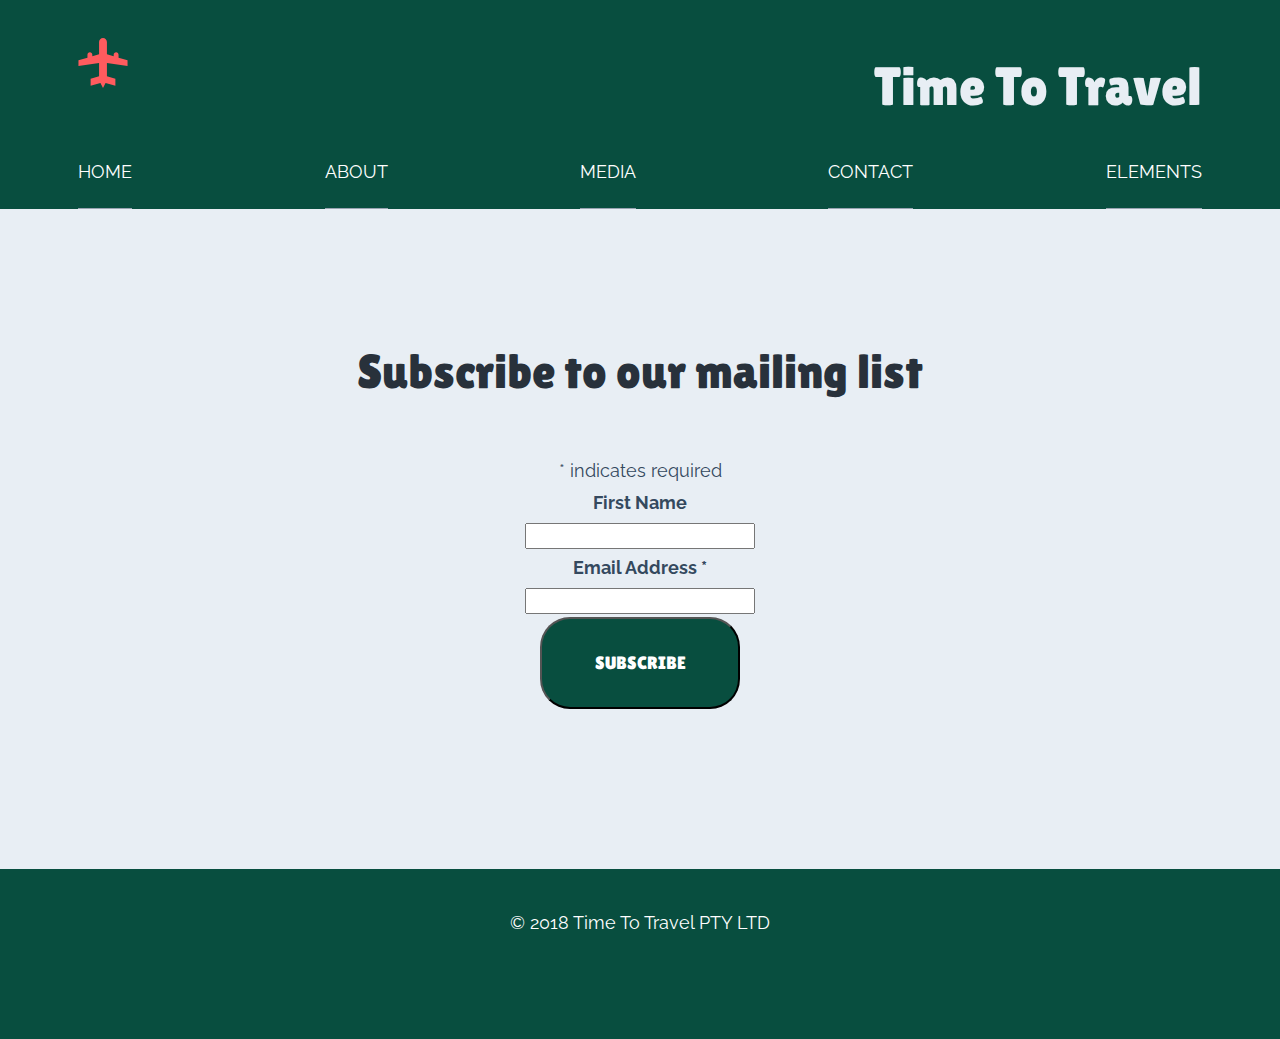
==== about.html @ f565399d "new page files" ====
<!doctype html>





<html>

<head>
    <meta charset="utf-8">
    <title>Great travel deals from It's Time To Travel</title>

    <meta name="description" content="FInd exclusive and boutique holidays with our amazing travel team">

    <meta name="viewport" content="width=device-width">

    <link rel="stylesheet" href="resources/css/normalize.css">

    <link rel="stylesheet" href="resources/css/main.css">

    <link rel="apple-touch-icon" sizes="180x180" href="resources/icons/apple-touch-icon.png">
    <link rel="icon" type="image/png" sizes="32x32" href="resources/icons/favicon-32x32.png">
    <link rel="icon" type="image/png" sizes="16x16" href="resources/icons/favicon-16x16.png">
    <link rel="manifest" href="resources/icons/site.webmanifest">
    <link rel="mask-icon" href="resources/icons/safari-pinned-tab.svg" color="#5bbad5">
    <link rel="shortcut icon" href="resources/icons/favicon.ico">
    <meta name="msapplication-TileColor" content="#2b5797">
    <meta name="msapplication-config" content="resources/icons/browserconfig.xml">
    <meta name="theme-color" content="#ffffff">

</head>

<body>

    <header>

        <div class="layout-wide">

            <div class="logo-wrapper">
                <a href="./">
                    <img alt="Time To Travel logo" src="resources/images/logo.svg" class="logo">

                </a>
            </div><!-- .logo-wrapper -->

            <div class="site-title">
                Time To Travel
            </div>
        </div>

    </header>
    <div class="navigation">
        <button class="nav-prompt">Open Navigation</button>

        <nav class="layout-wide nav-inner" aria-expanded="false">
            <ul>
                <li>
                    <a href="index.html">home</a>
                </li>
                <li><a href="about.html">about</a></li>
                <li>
                    <a href="media.html">media</a>
                <li>
                    <a href="contact.html">contact</a>
                <li>
                    <a href="elements.html">elements</a>
                </li>

            </ul>
        </nav>
    </div>

    <main>


        



    </main>

    <footer>
        <div class="footer-subscribe">
            <div class="layout-wide">
                <!-- Begin Mailchimp Signup Form -->

                <div id="mc_embed_signup">
                    <form action="https://sitelio.us19.list-manage.com/subscribe/post?u=d5d496cc6f6abfb8809a3e044&amp;id=b5d8bd3677"
                        method="post" id="mc-embedded-subscribe-form" name="mc-embedded-subscribe-form" class="validate"
                        target="_blank" novalidate>
                        <div id="mc_embed_signup_scroll">
                            <h2>Subscribe to our mailing list</h2>
                            <div class="indicates-required"><span class="asterisk">*</span> indicates required</div>
                            <div class="mc-field-group">
                                <label for="mce-FNAME">First Name </label>
                                <input type="text" value="" name="FNAME" class="" id="mce-FNAME">
                            </div>
                            <div class="mc-field-group">
                                <label for="mce-EMAIL">Email Address <span class="asterisk">*</span>
                                </label>
                                <input type="email" value="" name="EMAIL" class="required email" id="mce-EMAIL">
                            </div>
                            <div id="mce-responses" class="clear">
                                <div class="response" id="mce-error-response" style="display:none"></div>
                                <div class="response" id="mce-success-response" style="display:none"></div>
                            </div>
                            <!-- real people should not fill this in and expect good things - do not remove this or risk form bot signups-->
                            <div style="position: absolute; left: -5000px;" aria-hidden="true"><input type="text" name="b_d5d496cc6f6abfb8809a3e044_b5d8bd3677"
                                    tabindex="-1" value=""></div>
                            <div class="clear"><input type="submit" value="Subscribe" name="subscribe" id="mc-embedded-subscribe"
                                    class="button"></div>
                        </div>
                    </form>
                </div>
                <script type='text/javascript' src='//s3.amazonaws.com/downloads.mailchimp.com/js/mc-validate.js'></script>
                <script type='text/javascript'>(function ($) { window.fnames = new Array(); window.ftypes = new Array(); fnames[1] = 'FNAME'; ftypes[1] = 'text'; fnames[0] = 'EMAIL'; ftypes[0] = 'email'; fnames[3] = 'ADDRESS'; ftypes[3] = 'address'; fnames[4] = 'PHONE'; ftypes[4] = 'phone'; }(jQuery)); var $mcj = jQuery.noConflict(true);</script>
                <!--End mc_embed_signup-->

            </div>
        </div>

        <div class="footer-notices">
            <div class="layout-wide">
                <p class="copyright">&copy; 2018 Time To Travel PTY LTD</p>
            </div>
        </div>

    </footer>
    <script src="resources/js/css-var-polyfill.js"></script>

    <script src="resources/js/jquery.js"></script>

    <script src="resources/js/scripts.js"></script>


</body>


</html>
---- resources/css/main.css ----
@import url('https://fonts.googleapis.com/css?family=Lilita+One|Raleway');

/*------------------variables */

:root {

    /* fonts */
    --font-heading: 'Lilita One', cursive;
    --font-default: "Raleway", sans-serif;
  
    /* Colors */
    --color-green: #084e3f;
    --color-red: #ff5b5e;
    --color-deep-blue: #28313b;
    --color-light-grey: #97a4b1;
    --color-mid-blue: #34495e;
    --color-almost-white: #e8eef4;
  
    /* abstract colors out */
    --main-text-color: var(--color-mid-blue);
    --strong-text-color: var(--color-deep-blue);
    --alternative-text-color: var(--color-almost-white);
    --error-color: var(--color-red);
    --border-color: var(--color-light-grey);
    
    --secondary-bg-color: var(--color-almost-white);
    --alternative-bg-color: var(--color-green);
    
    /* measurements*/
    --padder: 3%;
    --spacer: 20px;
    --spacer-large: 80px;
    --transition-time: 0.3s;
  
    --area-wide: 1200px;
  
    /* font sizes */
    --font-size-site-title: 32px;
    --font-size-page-title: 40px;
    --font-size-section-title: 30px; 
    --font-size-sub-title: 24px;
    --font-size-heading-small: 16px;
  }

@media screen and (min-width: 800px){

    :root {
        --font-size-site-title: 54px;
        --font-size-page-title: 80px;
        --font-size-section-title: 48px;
    }
}


/*--------------------global defaults */

* {
    box-sizing: border-box;
}

body {
    font-family: var(--alternative-bg-color);
    color: var(--main-text-color);
    line-height: 1.8;
    font-size: 18px;
    font-family: var(--font-default);
}

img,
video { 
    max-width: 100%;
    height: auto;
}
/*--------------------headings and type */

h1,
h2,
h3,
h4,
h5 {
font-family: var(--font-heading);
color: var(--strong-text-color);
font-weight: normal;
}

h1 {
    font-size: var(--font-size-page-title);
}
h2 {
    font-size: var(--font-size-section-title);
}

h3 {
    font-size: var(--font-size-sub-title);
}
a {
    color: var(--error-color);
    transition: var(--transition-time);
}
a:hover {
    color: var(--strong-text-color);
}



/*--------------------layouts */
.layout-full-width,
.layout-wide {
    margin-bottom: var(--spacer-large);
}   
.layout-full-width {
    width: 100%;
}
.layout-wide {
    max-width: var(--area-wide);
    padding-left: var(--padder);
    padding-right: var(--padder);
    
    margin-left: auto;
    margin-right: auto;


    
}


/*--------------------header */

header {
    background-color: var(--alternative-bg-color);
    padding-top: var(--padder);
}
header .layout-wide {
    overflow: hidden;
    margin-bottom: 0%;
}
.logo-wrapper {
    width: 20%;
    float: left;
}

.logo {
    max-width: 50px;

}
.site-title {
    font-family: var(--font-heading);
    font-size: var(--font-size-site-title);
    color: var(--alternative-text-color);

    width: 80%;
    text-align: right;
    float: right;
}
    
/*--------------------navigation */
.navigation {
    background-color: var(--alternative-bg-color);

    position: sticky;
    top: 0;
    
}

.nav-prompt {
        width: 100%;
        background-color: var(--alternative-bg-color);
        color: white;
        border: none;
        border-top: 1px solid black;
        padding-top: var(--padder);
        padding-bottom: var(--padder);

}
.nav-inner {
    margin-bottom: 0;
}


.nav-inner ul {
    padding: 0;
    margin: 0;
    list-style: none;

}
.nav-inner li {
    text-align: center;
}
.nav-inner a {
    display: block;
    color: white;
    padding: var(--spacer) 0;
    text-decoration: none;
    text-transform: uppercase;
    border-bottom: 1px solid var(--border-color);
}
.nav-inner a:hover {
    color: var(--error-color);
}
@media screen and (min-width: 800px) {
    .nav-prompt {
        display: none;
    }
    .nav-inner ul {
        display: flex;
        justify-content: space-between;
    }
.nav-inner a {
    border-bottom: 2px soled transparent;
    }

}

@media screen and (max-width: 800px) {
    .nav-inner {
        overflow: hidden;
        transition: var(--transition-time);
    }
    .nav-inner[aria-expanded="true"] {
        max-height: 100vh;
    }
    .nav-inner[aria-expanded="false"] {
        max-height: 0;

    }
}

/*--------------------footer */

footer {
    background-color: var(--alternative-bg-color);

}
.footer-subscribe {
    background-color: var(--secondary-bg-color);
    padding-top: var(--spacer-large);
    padding-bottom: var(--spacer-large);
    text-align: center;
}
.footer-notices {
    padding-top: var(--spacer);
    padding-bottom: var(--spacer);

}
.footer-notices {
    margin-bottom: 0;
    text-align: center;

}
.copyright {
    color:#fff;

}
/*--------------------forms */
label {
    display: block;
    font-weight: bold;
}

input [type="text"] ,
input [type="email"] {
    border-color: 1px solid var(--border-color);
    border-radius: 4px;
    padding: 10px;
    width: 480px;
    max-width: 100%;
    margin-bottom: var(--spacer);

}

input[type="submit"]{
    font-family: var(--font-heading);
    text-transform: uppercase;
    background-color: var(--alternative-bg-color);

    border-radius: 30px;
    padding: var(--padder);
    min-width: 200px;

    color: white;


}
/*--------------------modules */
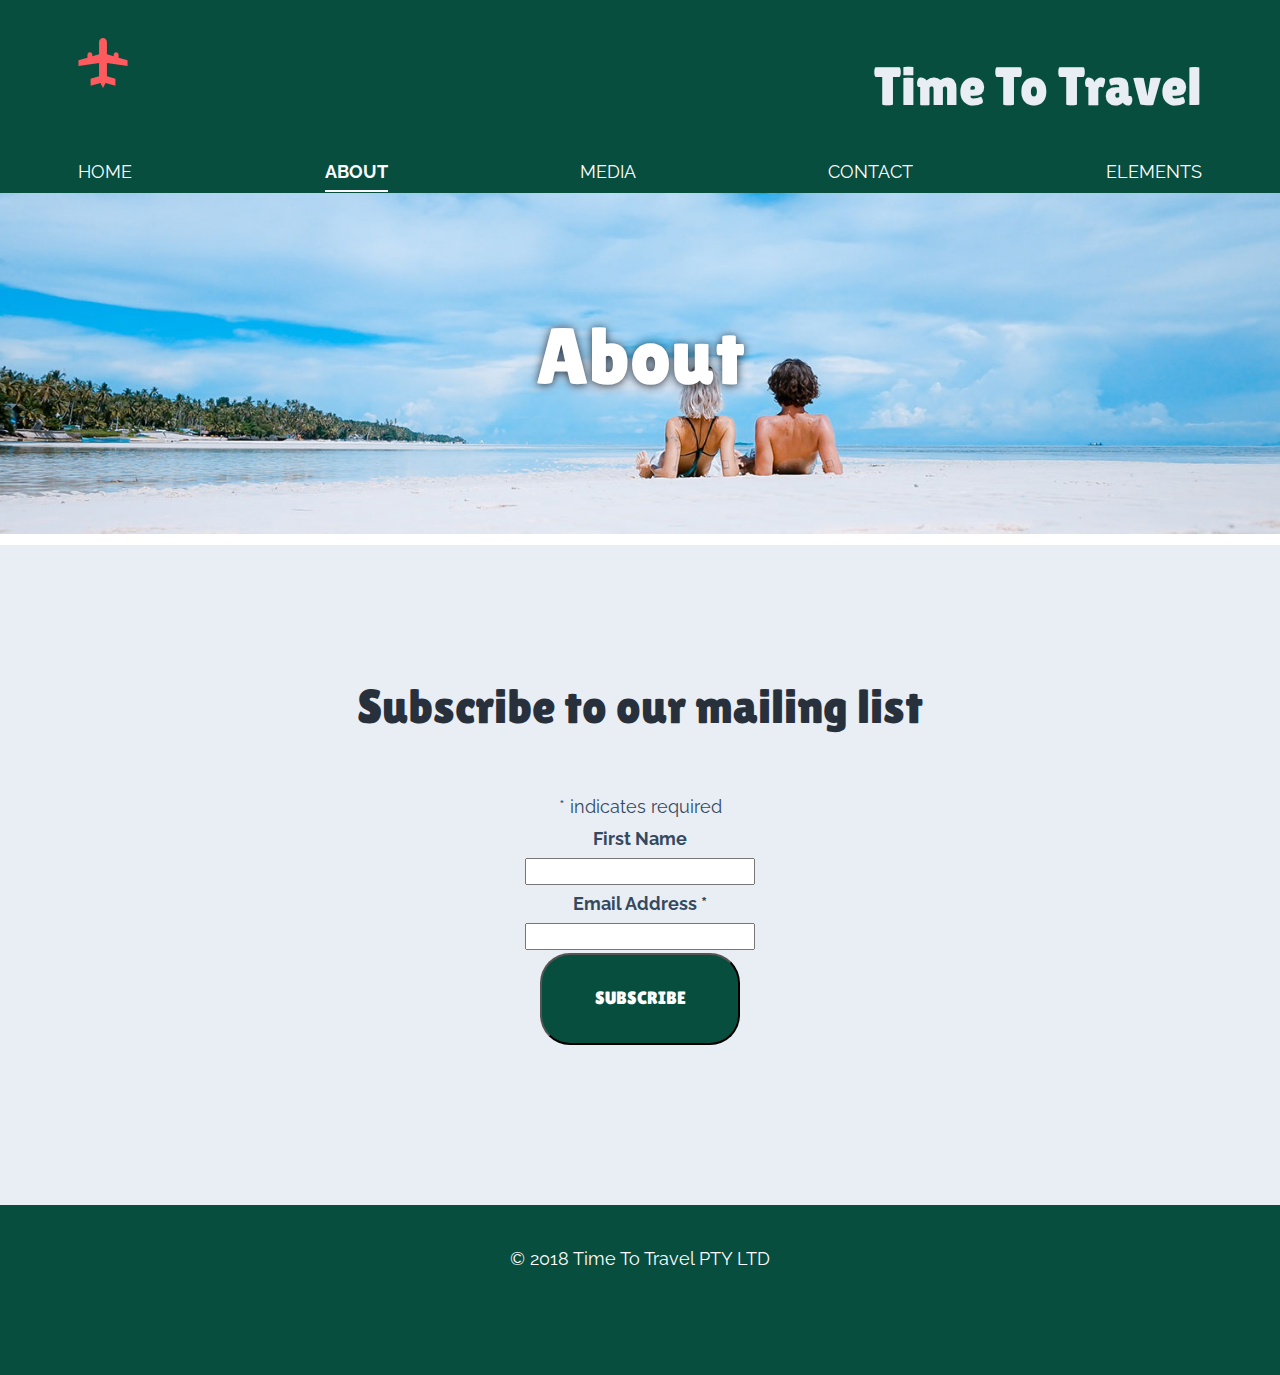
==== commit 2336070e: "added hero images" ====
--- a/about.html
+++ b/about.html
@@ -72,7 +72,18 @@
 
     <main>
 
+            <section class="hero-module">
 
+                    <img alt = "People sun bathing on a beach" src="resources/images/people-wide-1500.jpg">
+    
+                    <div class="hero-content">
+    
+                        <h1 class="heading-main and layout-wide">
+                            About
+                        </h1>
+                    </div>
+                </section>
+            
         
 
 
--- a/resources/css/main.css
+++ b/resources/css/main.css
@@ -159,7 +159,7 @@
 
     position: sticky;
     top: 0;
-    
+
 }
 
 .nav-prompt {
@@ -193,9 +193,16 @@
     text-decoration: none;
     text-transform: uppercase;
     border-bottom: 1px solid var(--border-color);
+    padding-bottom: var(--padder);
 }
 .nav-inner a:hover {
     color: var(--error-color);
+}
+
+.nav-inner .active {
+    border-bottom: 2px solid white;
+    font-weight: bold;
+
 }
 @media screen and (min-width: 800px) {
     .nav-prompt {
@@ -206,7 +213,7 @@
         justify-content: space-between;
     }
 .nav-inner a {
-    border-bottom: 2px soled transparent;
+    border-bottom: 2px solid transparent;
     }
 
 }
@@ -284,6 +291,39 @@
 /*--------------------modules */
 
 
-
-
-
+/* hero modules */
+
+@media screen and (min-width: 800px) {
+
+    .hero-module {
+        position: relative;
+    }
+
+    .hero-module img {
+        width: 100%;
+    }
+
+    .hero-content {
+        height: 100%;
+        width: 100%;
+
+        position: absolute;
+        bottom: 0;
+
+        text-align: center;
+
+        display: flex;
+        align-items: center;
+
+    }
+
+    .hero-content .heading-main {
+        color: white;
+        text-shadow: 0px 1px 10px var(--strong-text-color);
+        
+    }
+}
+
+
+
+
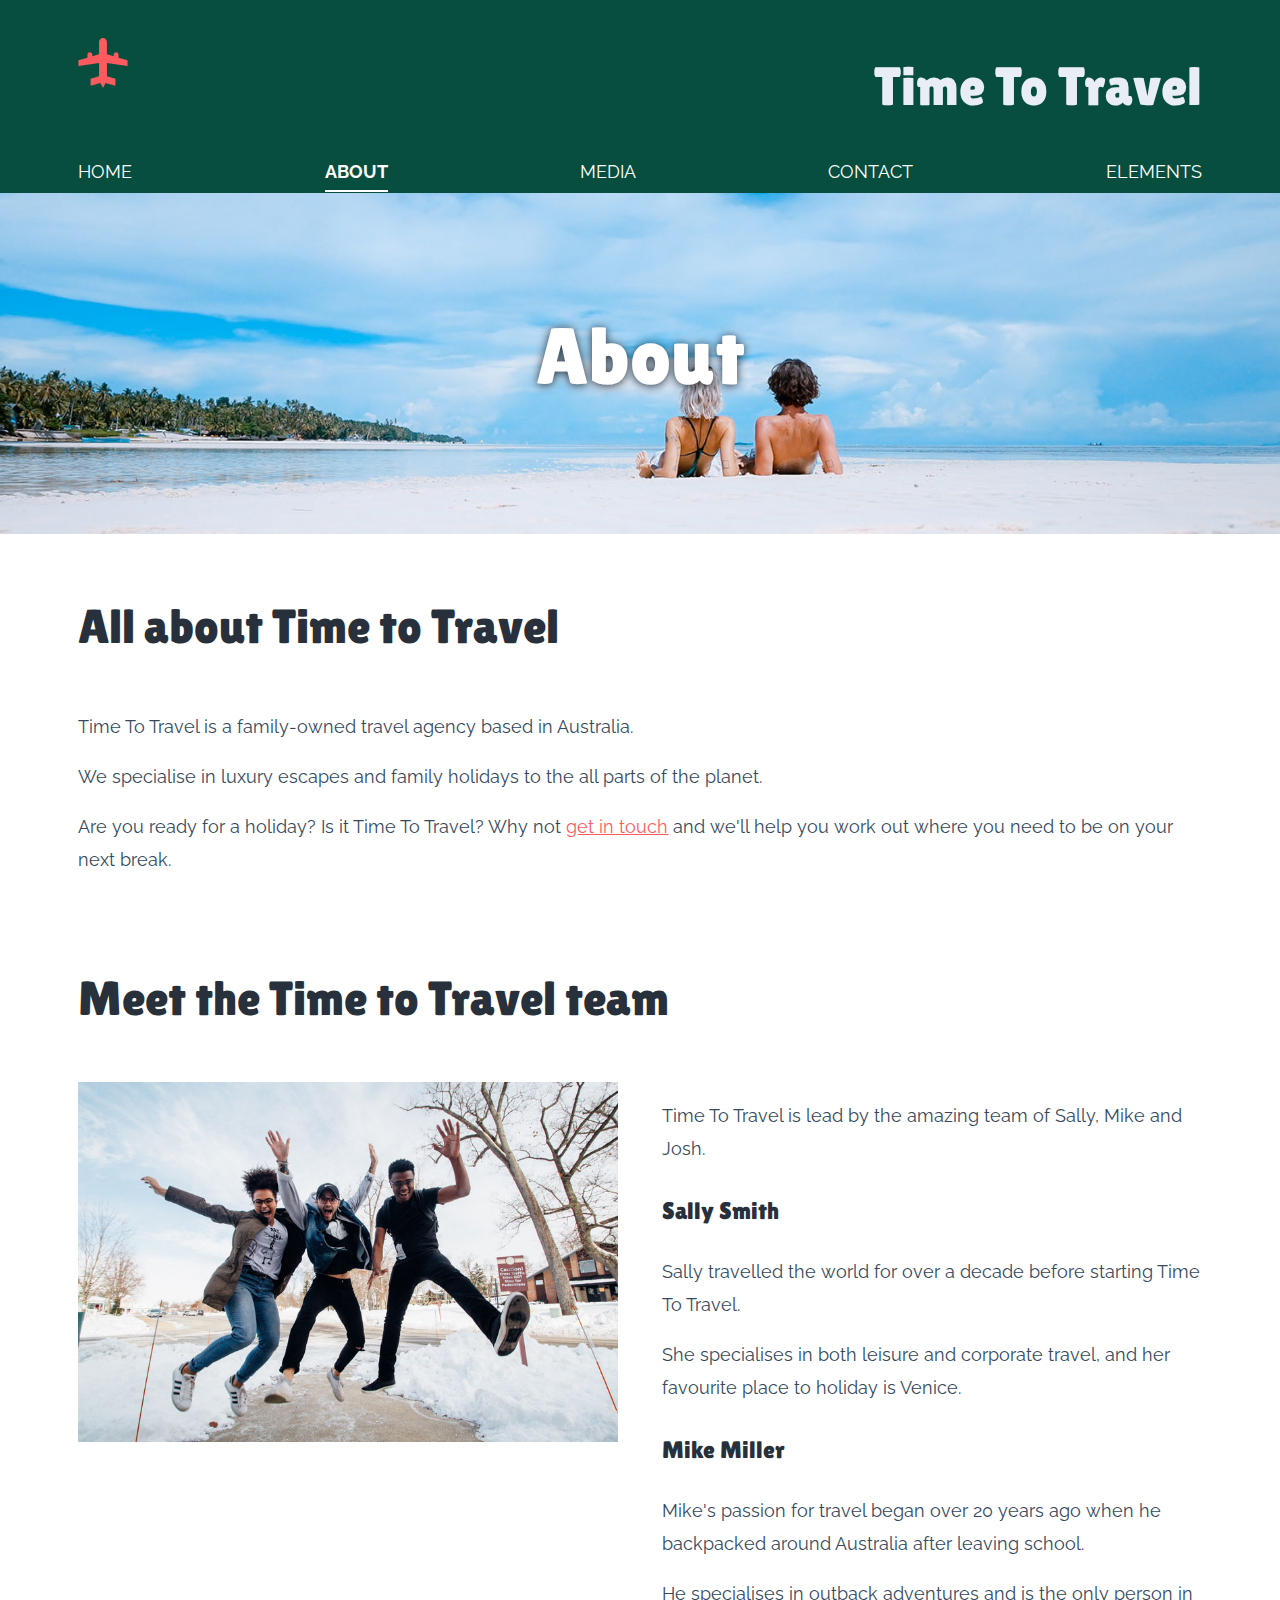
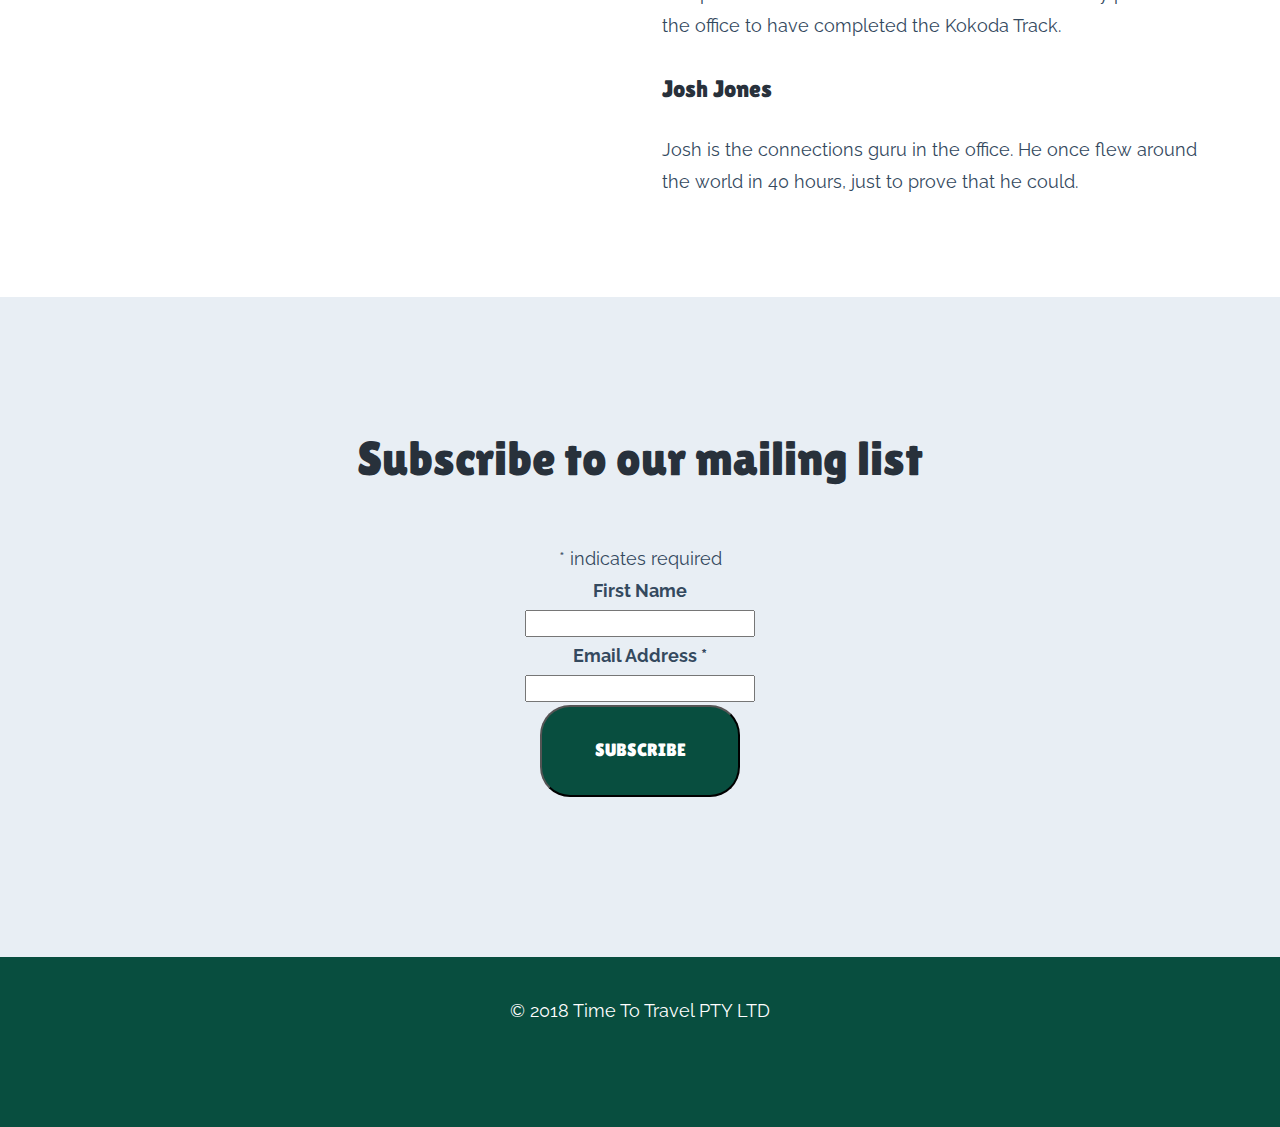
==== commit e2b59a04: "about us" ====
--- a/about.html
+++ b/about.html
@@ -72,19 +72,73 @@
 
     <main>
 
-            <section class="hero-module">
-
-                    <img alt = "People sun bathing on a beach" src="resources/images/people-wide-1500.jpg">
-    
-                    <div class="hero-content">
-    
-                        <h1 class="heading-main and layout-wide">
-                            About
-                        </h1>
-                    </div>
-                </section>
-            
-        
+        <section class="hero-module">
+
+            <img alt="People sun bathing on a beach" src="resources/images/people-wide-1500.jpg">
+
+            <div class="hero-content">
+
+                <h1 class="heading-main and layout-wide">
+                    About
+                </h1>
+            </div>
+        </section>
+
+        <section class="layout-wide">
+
+            <h2>All about Time to Travel</h2>
+
+            <p>Time To Travel is a family-owned travel agency based in Australia.</p>
+
+            <p>We specialise in luxury escapes and family holidays to the all parts of the planet.</p>
+
+            <p>Are you ready for a holiday? Is it Time To Travel? Why not <a href="contact.html">get in touch</a> and
+                we'll help you work out where you need to be on your next break.</p>
+
+        </section>
+
+
+        <section class="layout-wide">
+
+            <h2>Meet the Time to Travel team</h2>
+
+            <div class="content-area-grid">
+
+                <div class="content-block">
+                    <img src="resources/images/the-time-to-travel-team.jpg" alt="The Time To Travel team jumping for joy.">
+                </div>
+
+
+                <div class="content-block">
+
+                    <p>Time To Travel is lead by the amazing team of Sally, Mike and Josh.
+                    </p>
+                    <h3>Sally Smith</h3>
+                    <p>Sally travelled the world for over a decade before starting Time To Travel. </p>
+                    <p>She specialises in both leisure and corporate travel, and her favourite place to holiday is
+                        Venice.</p>
+
+                    <h3>Mike Miller</h3>
+                    <p>Mike's passion for travel began over 20 years ago when he backpacked around Australia after
+                        leaving school. </p>
+                    <p>He specialises in outback adventures and is the only person in the office to have completed the
+                        Kokoda Track.</p>
+
+                    <h3>Josh Jones</h3>
+                    <p>Josh is the connections guru in the office. He once flew around the world in 40 hours, just to
+                        prove that he could.</p>
+
+
+
+
+
+
+
+                </div>
+        </section>
+
+
+
 
 
 
--- a/resources/css/main.css
+++ b/resources/css/main.css
@@ -71,6 +71,10 @@
     max-width: 100%;
     height: auto;
 }
+ iframe {
+     max-width: 100%;
+ }
+
 /*--------------------headings and type */
 
 h1,
@@ -159,6 +163,7 @@
 
     position: sticky;
     top: 0;
+    z-index: 10;
 
 }
 
@@ -320,10 +325,74 @@
     .hero-content .heading-main {
         color: white;
         text-shadow: 0px 1px 10px var(--strong-text-color);
-        
-    }
-}
-
-
-
-
+
+    }
+}
+
+/* grids */
+
+@media screen and (min-width: 800px) {
+    .content-area-grid {
+        display: grid;
+        grid-template-columns: 48% 48%;
+        justify-content: space-between;
+    }
+}
+
+/* image gallery */
+
+.image-gallery ul {
+
+    list-style: none;
+    margin: 0;
+    padding: 0;
+
+    overflow: hidden;
+}
+
+.image-gallery li {
+    max-width: 250px;
+    float: left;
+    margin: 10px;
+}
+.image-gallery a img {
+    filter: grayscale(70%);
+    transition: var(--transition-time);
+    box-shadow: 0px 1px 10px var(--strong-text-color);
+}
+
+.image-gallery a:hover img {
+    filter: unset;
+    transform: scale(1.05);
+}
+
+
+/* animations */
+
+@keyframe fadein {
+    0% {
+        opacity: 0;
+    }
+
+    100% {
+        opacity: 1;
+    }
+}
+main {
+    animation-name: fadein;
+    animation-duration: 2s;}
+
+@keyframes spin {
+
+    100% {
+        transform: rotate(360deg);
+
+    }
+}
+.logo-wrapper a:hover img {
+    animation-name: spin;
+    animation-duration: 0.5s;
+    animation-iteration-count: infinite;
+    animation-timing-function: linear;
+}
+}